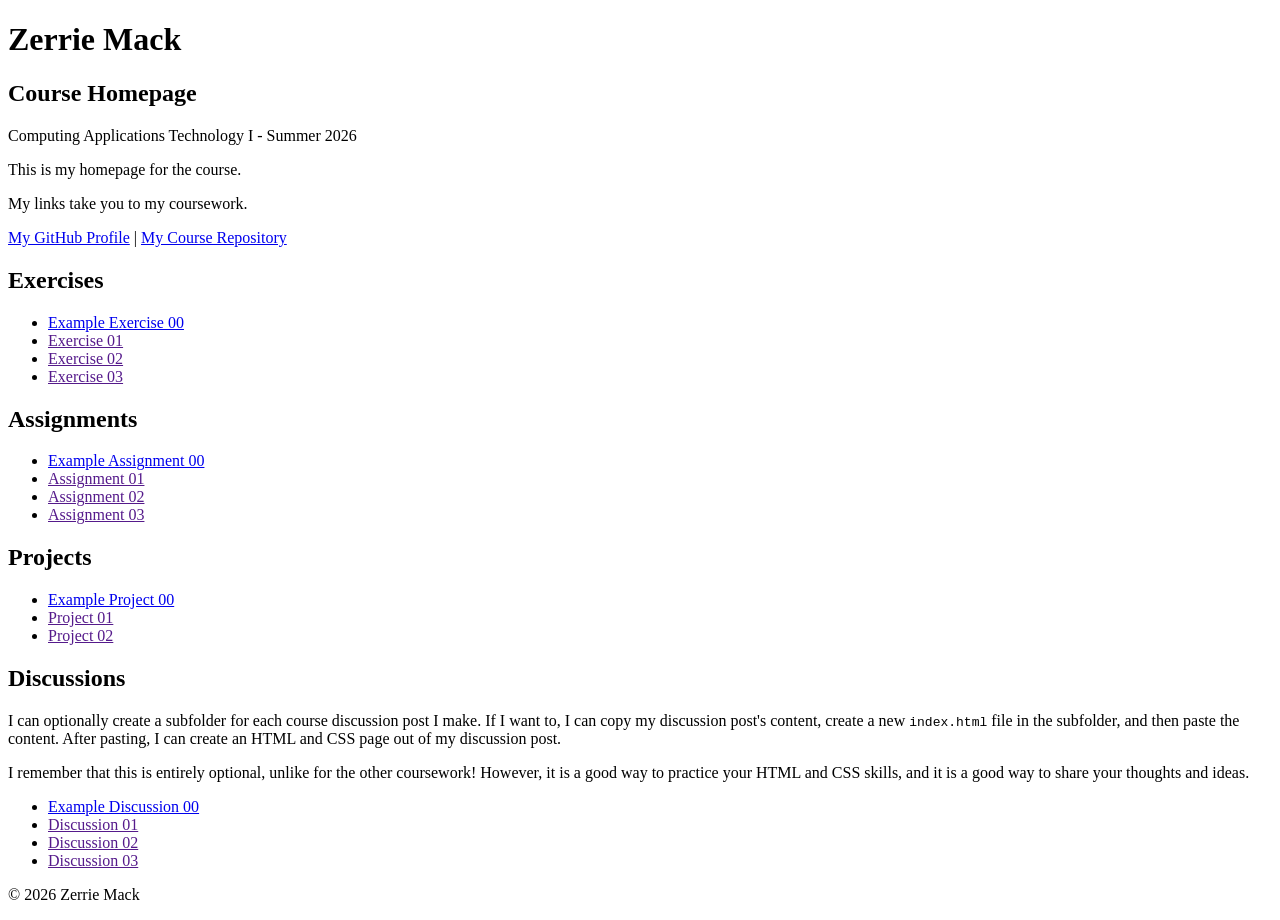
==== index.html @ eaf358d1 "Initial commit: Update my course homepage text Update my course homepage text" ====
<!DOCTYPE html>

<!--

INSTRUCTIONS: HOW TO CHANGE THIS PAGE:

1. Change "Student Name" in the title above to your real name.

2. Change "Your Name" in the big heading below to your real name.

3. Change "your-username" to your real GitHub username in both links.

4. Change "your-repo-name" to the name of this repository.

5. Change "Course Name" to the name of your class.

6. Change "Semester Year" to match when you are taking this class.

7. Add links to your work:
    - Find the words that say "Exercise 01", "Assignment 01", etc.
    - Between the quote marks in href="", put the relative link to your work in the subfolder. You can simply link to the subfolder name. Take a look at the example folders and links to see how to do this.
    - For work not yet started/completed, you can leave the href="" blank until you are ready.
    - Change the words "Exercise 01" to match the name of the exercise. Do the same for assignments and projects. If you add your discussion posts, do the same for them.
    - Do this for each piece of work you finish.

8. You can add more links by copying a whole line like this:
    <li><a href="">New Work Name</a></li>
    Then paste it below the last one in that section.

9. Save your changes and push to GitHub when you are done. Remember you can use GitHub Desktop to help you with this.

Remember: During the course, if you want, you can style your homepage to introduce your own style and aesthetics. To start, keep this page simple and plain. This is just a template to get you started. Embrace the handcrafted approach to web design and development: change things to make them your own.

Remember: You must have a GitHub account, a new GitHub repository for this course, and this file (index.html) in that repository. 

Remember: You must create subfolders for each piece of coursework as the semester progresses.

-->

<html lang="en">
    <head>
        <meta charset="UTF-8" />
        <meta charset="UTF-8" />
        <meta name="viewport" content="width=device-width, initial-scale=1.0" />
        <title>Zerrie Mack - Course Homepage</title>
    </head>

    <body>
        <header>
            <h1>Zerrie Mack</h1>
            <h2>Course Homepage</h2>
            <p>Computing Applications Technology I - Summer 2026</p>
            <p>This is my homepage for the course.</p>
            <p>My links take you to my coursework.</p>
            <nav>
                <a href="https://github.com/Zerriemack">My GitHub Profile</a>
                |
                <a href="https://github.com/Zerriemack/course-portfolio">
                    My Course Repository
                </a>
            </nav>
        </header>

        <main>
            <section>
                <h2>Exercises</h2>
                <ul>
                    <li>
                        <a href="example-exercise-00/">Example Exercise 00</a>
                    </li>
                    <li><a href="">Exercise 01</a></li>
                    <li><a href="">Exercise 02</a></li>
                    <li><a href="">Exercise 03</a></li>
                </ul>
            </section>

            <section>
                <h2>Assignments</h2>
                <ul>
                    <li>
                        <a href="example-assignment-00/">
                            Example Assignment 00
                        </a>
                    </li>
                    <li><a href="">Assignment 01</a></li>
                    <li><a href="">Assignment 02</a></li>
                    <li><a href="">Assignment 03</a></li>
                </ul>
            </section>

            <section>
                <h2>Projects</h2>
                <ul>
                    <li>
                        <a href="example-project-00/">Example Project 00</a>
                    </li>
                    <li><a href="">Project 01</a></li>
                    <li><a href="">Project 02</a></li>
                </ul>
            </section>

            <section>
                <h2>Discussions</h2>
                <p>
                    I can optionally create a subfolder for each course
                    discussion post I make. If I want to, I can copy my
                    discussion post's content, create a new
                    <code>index.html</code>
                    file in the subfolder, and then paste the content. After
                    pasting, I can create an HTML and CSS page out of my
                    discussion post.
                </p>
                <p>
                    I remember that this is entirely optional, unlike for the
                    other coursework! However, it is a good way to practice your
                    HTML and CSS skills, and it is a good way to share your
                    thoughts and ideas.
                </p>
                <ul>
                    <li>
                        <a href="example-discussion-00/">
                            Example Discussion 00
                        </a>
                    </li>
                    <li><a href="">Discussion 01</a></li>
                    <li><a href="">Discussion 02</a></li>
                    <li><a href="">Discussion 03</a></li>
                </ul>
            </section>
        </main>

        <footer>
            <p>&copy; 2026 Zerrie Mack</p>
        </footer>
    </body>
</html>
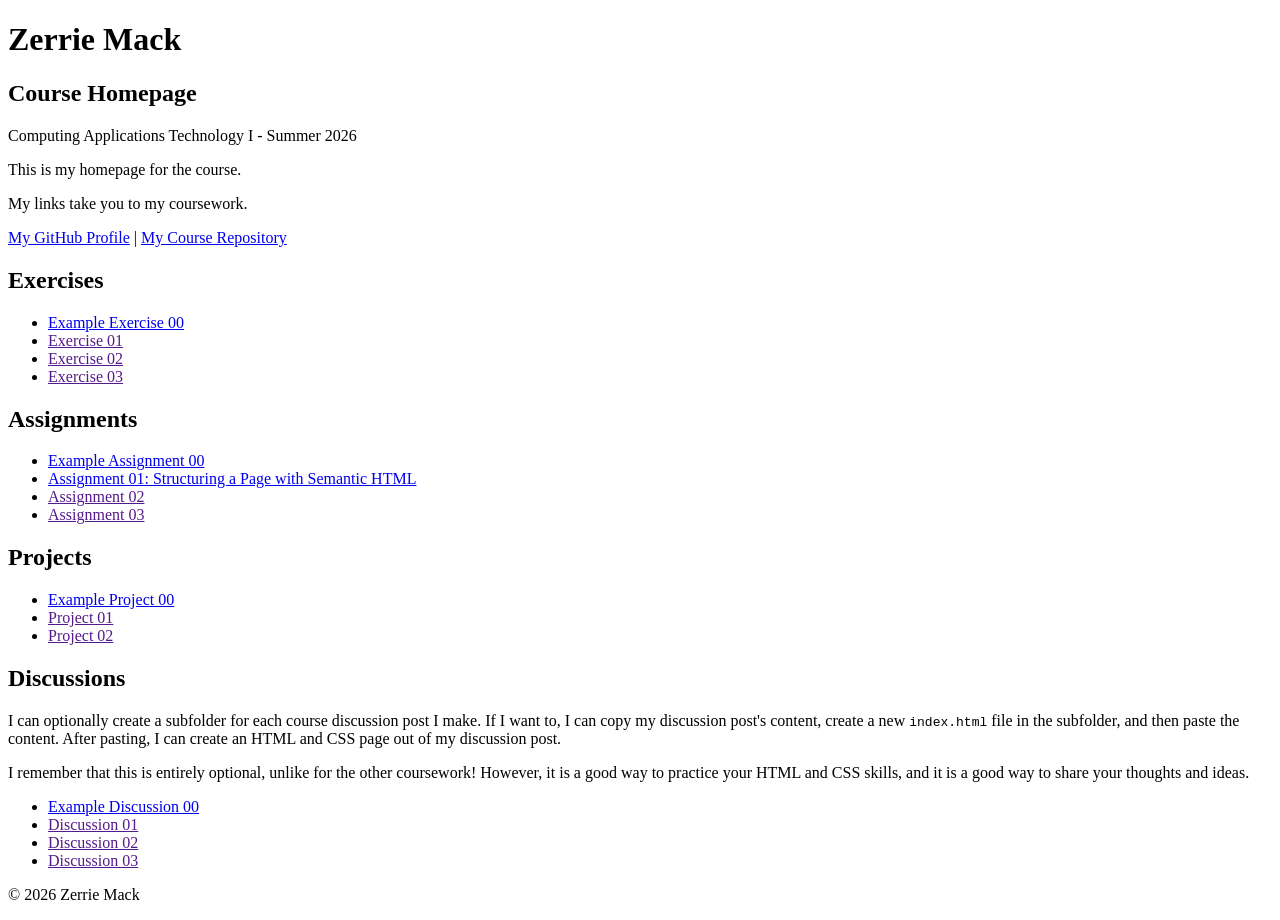
==== commit 66040db1: "Add Assignment 01 semantic watch list" ====
--- a/index.html
+++ b/index.html
@@ -82,7 +82,11 @@
                             Example Assignment 00
                         </a>
                     </li>
-                    <li><a href="">Assignment 01</a></li>
+                    <li>
+                        <a href="assignment-01/">
+                            Assignment 01: Structuring a Page with Semantic HTML
+                        </a>
+                    </li>
                     <li><a href="">Assignment 02</a></li>
                     <li><a href="">Assignment 03</a></li>
                 </ul>
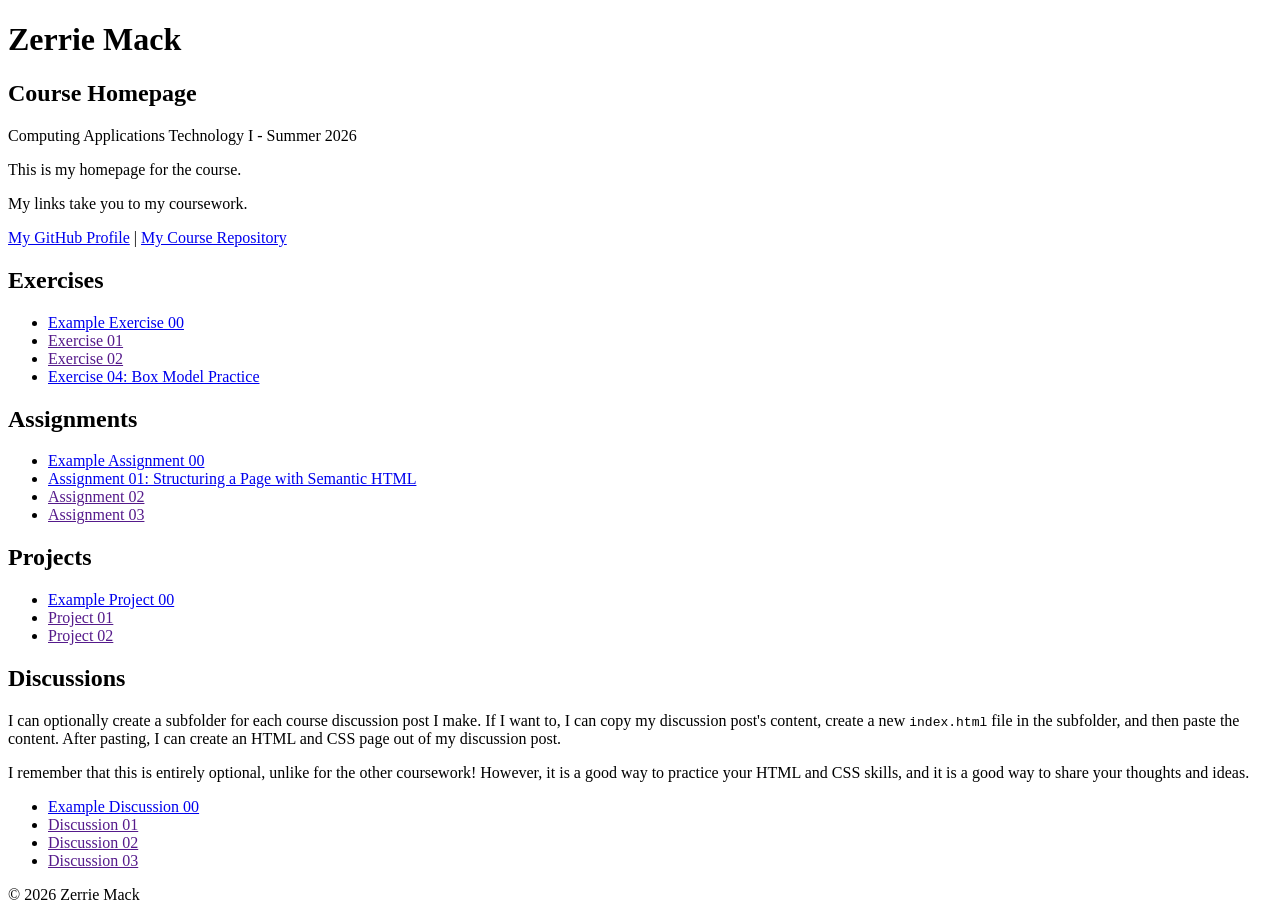
==== commit f97659ac: "feat: add box model practice exercise" ====
--- a/index.html
+++ b/index.html
@@ -70,7 +70,11 @@
                     </li>
                     <li><a href="">Exercise 01</a></li>
                     <li><a href="">Exercise 02</a></li>
-                    <li><a href="">Exercise 03</a></li>
+                    <li>
+                        <a href="week-03-exercise-01/">
+                            Exercise 04: Box Model Practice
+                        </a>
+                    </li>
                 </ul>
             </section>
 
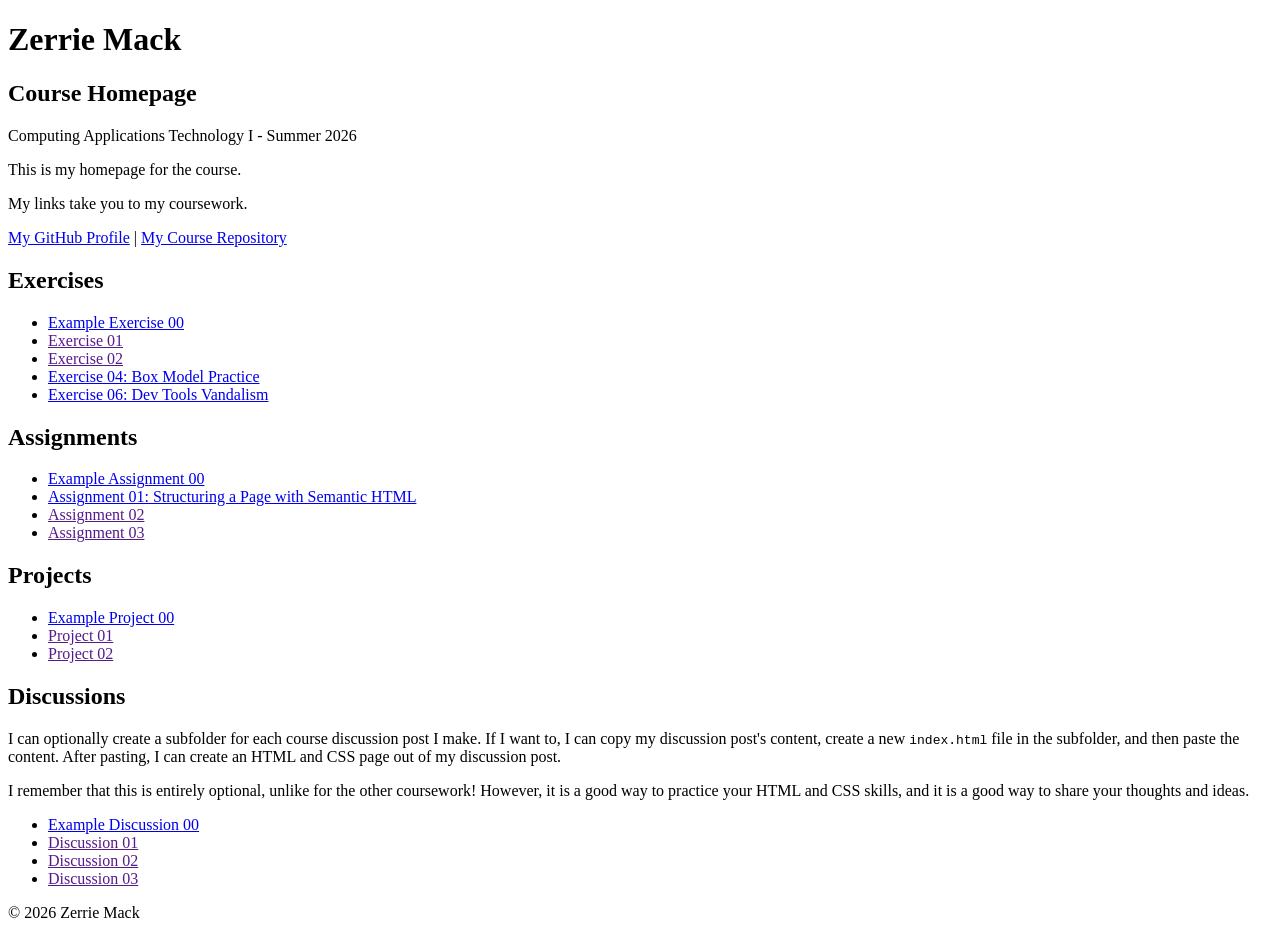
==== commit de34d946: "fix: add dev tools vandalism page" ====
--- a/index.html
+++ b/index.html
@@ -75,6 +75,11 @@
                             Exercise 04: Box Model Practice
                         </a>
                     </li>
+                    <li>
+                        <a href="week-04-exercise-01/">
+                            Exercise 06: Dev Tools Vandalism
+                        </a>
+                    </li>
                 </ul>
             </section>
 
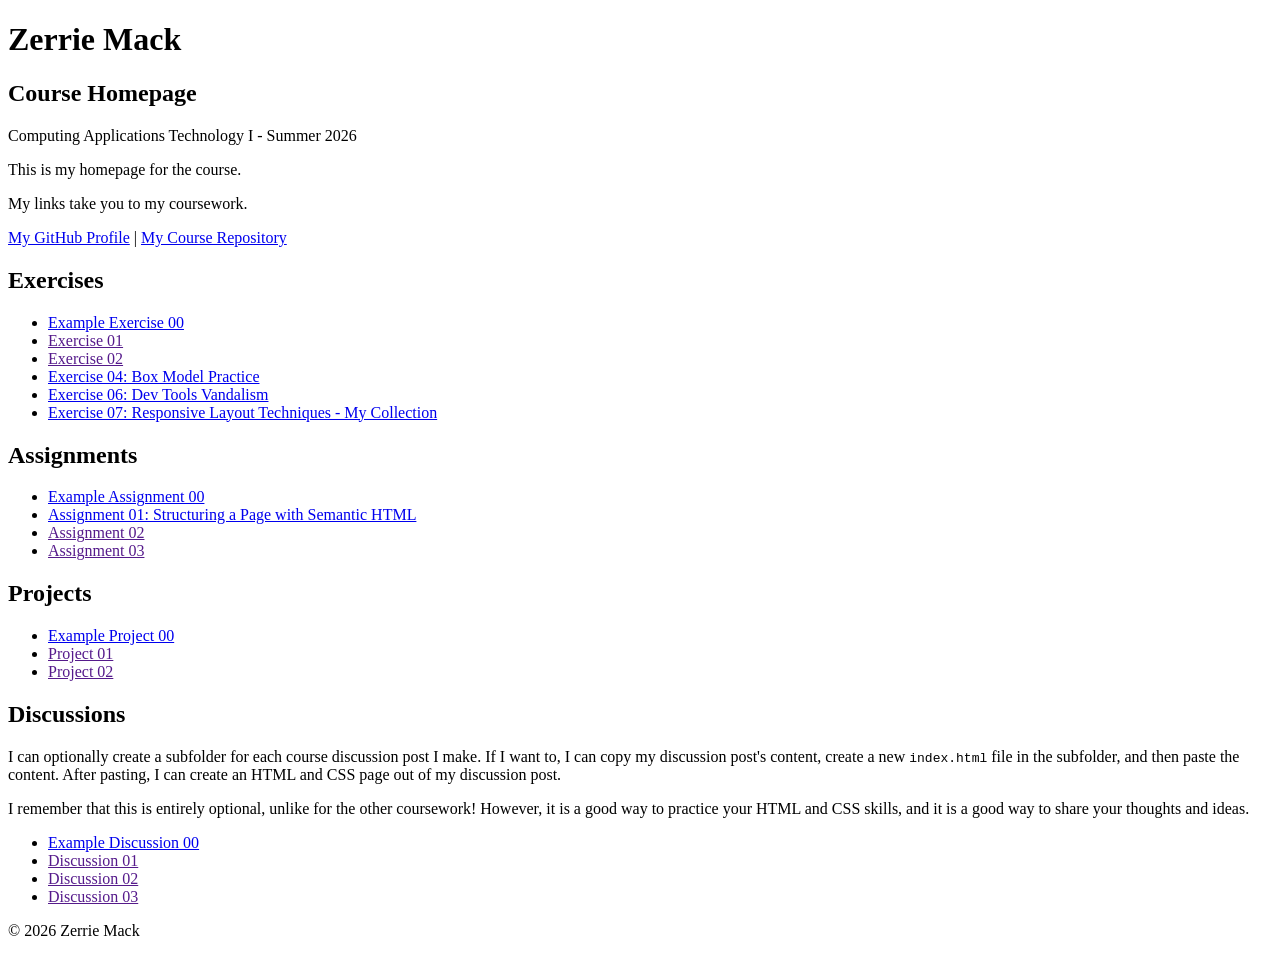
==== commit 06a55708: "feat: add responsive watch collection exercise" ====
--- a/index.html
+++ b/index.html
@@ -80,6 +80,12 @@
                             Exercise 06: Dev Tools Vandalism
                         </a>
                     </li>
+                    <li>
+                        <a href="week-04-exercise-02/">
+                            Exercise 07: Responsive Layout Techniques - My
+                            Collection
+                        </a>
+                    </li>
                 </ul>
             </section>
 
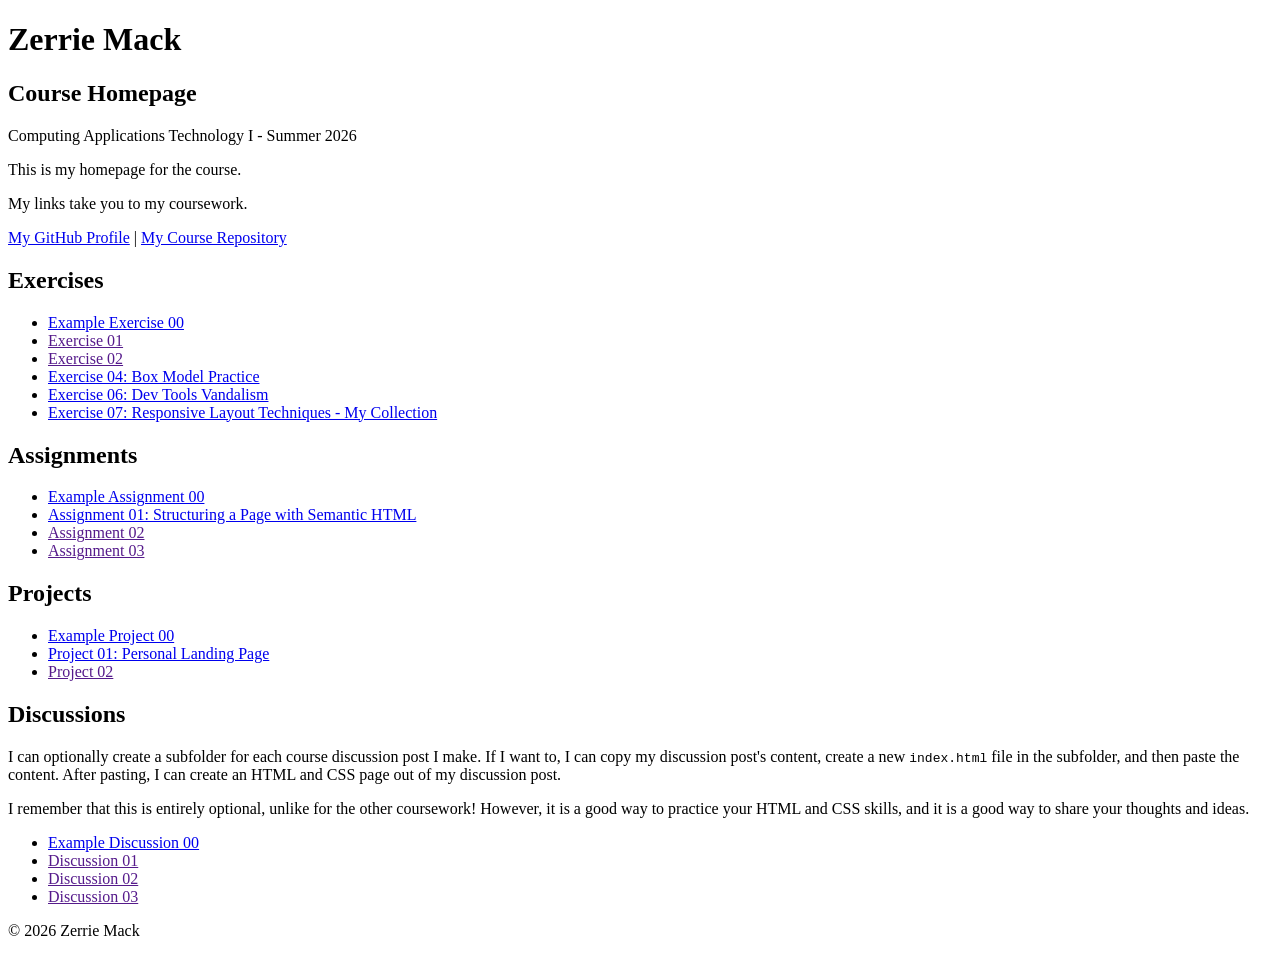
==== commit a267b294: "Add personal landing page project" ====
--- a/index.html
+++ b/index.html
@@ -113,7 +113,9 @@
                     <li>
                         <a href="example-project-00/">Example Project 00</a>
                     </li>
-                    <li><a href="">Project 01</a></li>
+                    <li>
+                        <a href="project-01/">Project 01: Personal Landing Page</a>
+                    </li>
                     <li><a href="">Project 02</a></li>
                 </ul>
             </section>
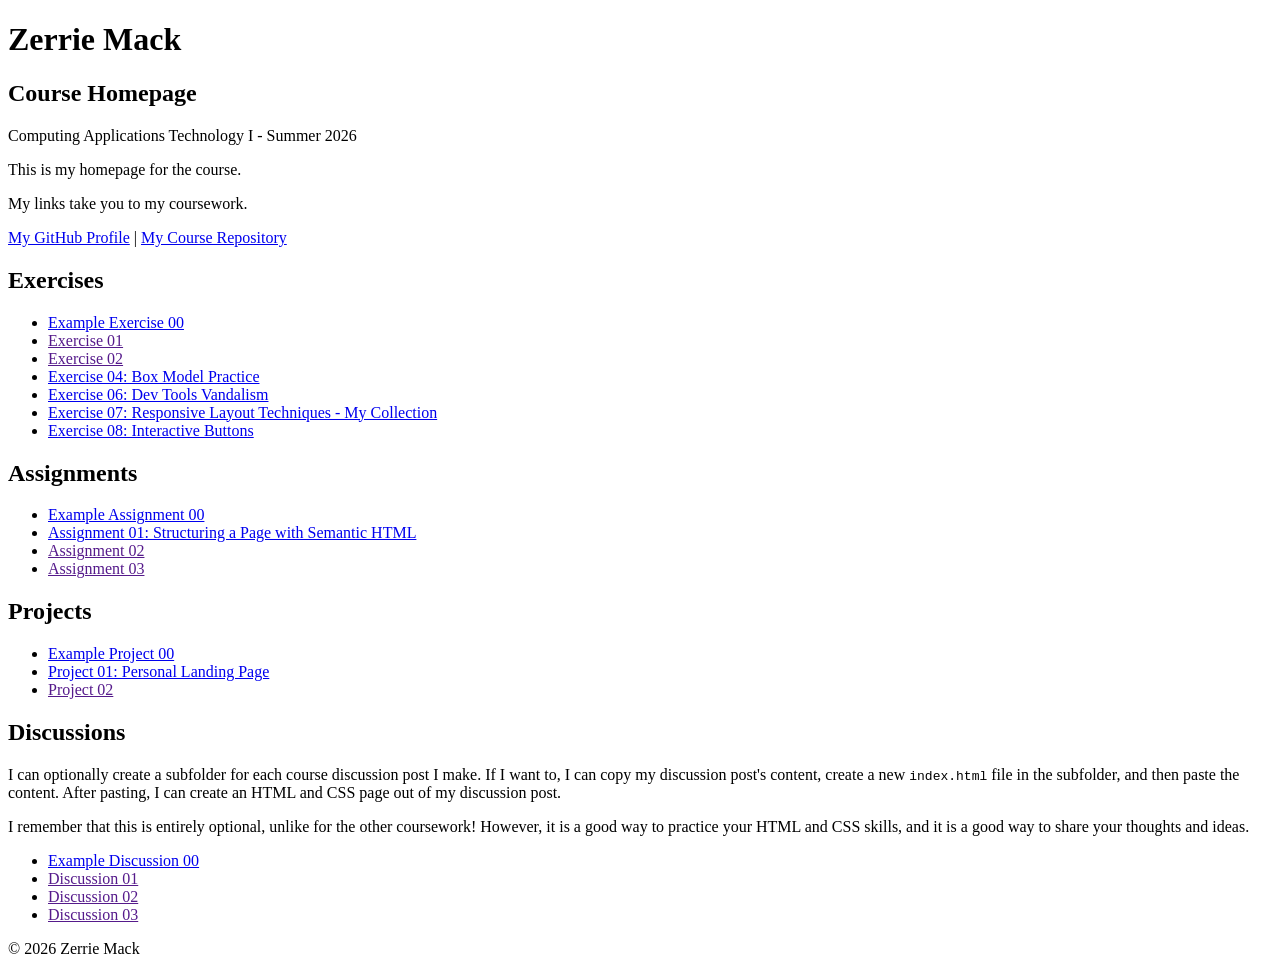
==== commit fe03c31b: "Add interactive buttons exercise" ====
--- a/index.html
+++ b/index.html
@@ -86,6 +86,9 @@
                             Collection
                         </a>
                     </li>
+                    <li>
+                        <a href="week-05-exercise-01/">Exercise 08: Interactive Buttons</a>
+                    </li>
                 </ul>
             </section>
 
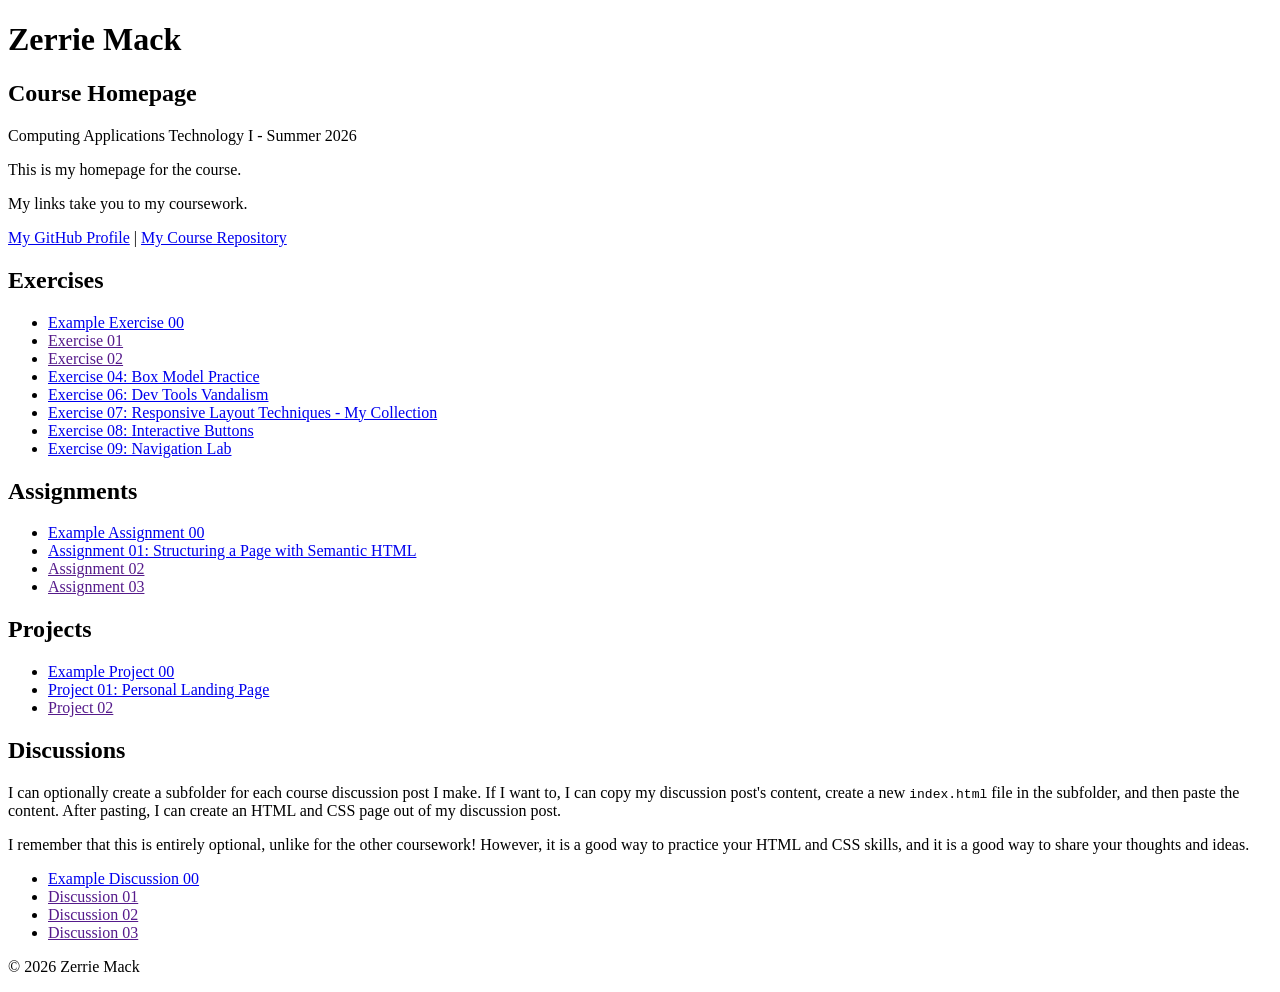
==== commit 883573a9: "Add navigation lab exercise" ====
--- a/index.html
+++ b/index.html
@@ -89,6 +89,9 @@
                     <li>
                         <a href="week-05-exercise-01/">Exercise 08: Interactive Buttons</a>
                     </li>
+                    <li>
+                        <a href="week-06-exercise-01/">Exercise 09: Navigation Lab</a>
+                    </li>
                 </ul>
             </section>
 
